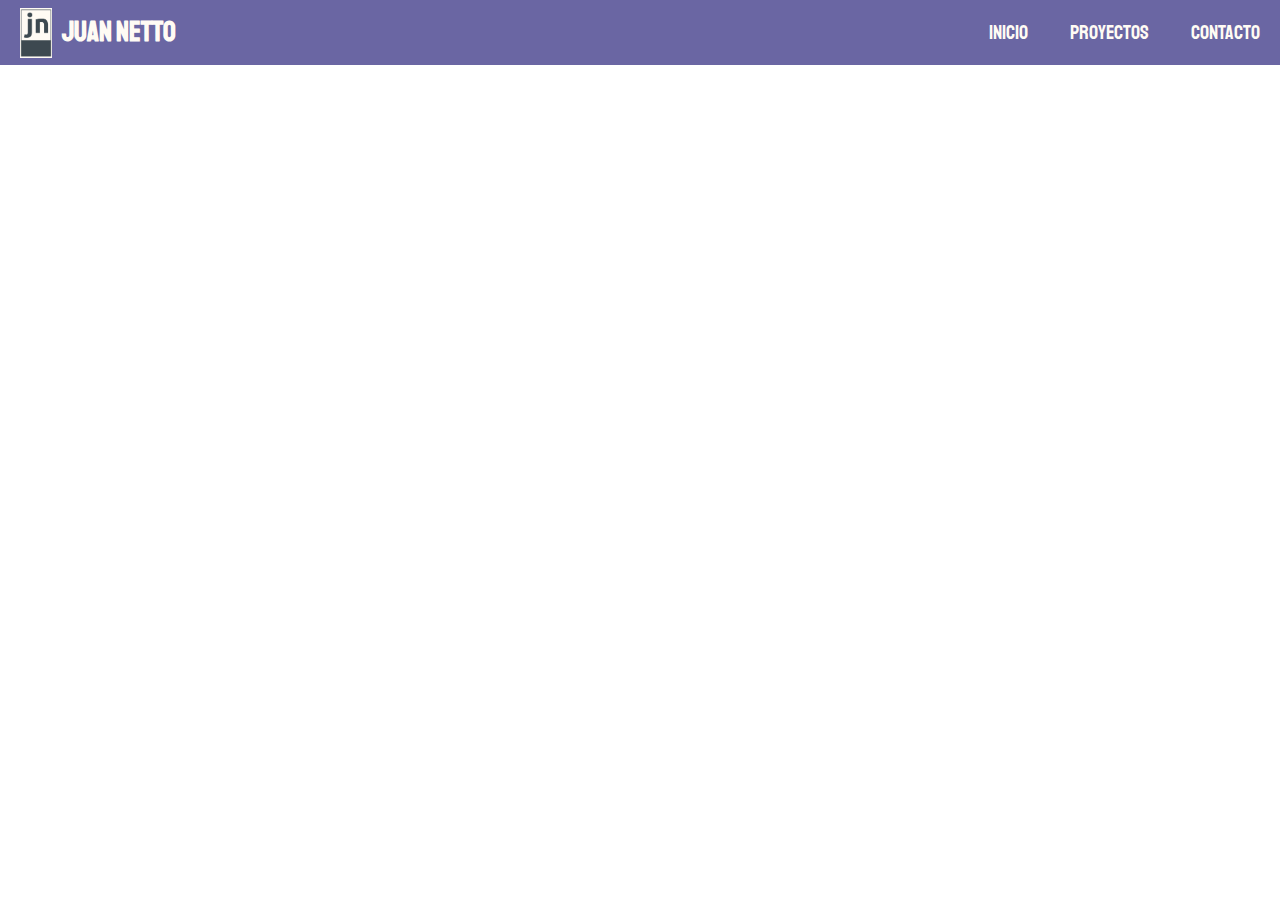
==== index.html @ ea6cff7c "5/8/2022" ====
<!DOCTYPE html>
<html lang="en">
    <head>
        <meta charset="UTF-8" />
        <meta http-equiv="X-UA-Compatible" content="IE=edge" />
        <meta name="viewport" content="width=device-width, initial-scale=1.0" />
        <link rel="preconnect" href="css/style.css" as="style" />
        <link rel="stylesheet" href="css/estilos.css" />
        <link rel="preconnect" href="https://fonts.googleapis.com" />
        <link rel="preconnect" href="https://fonts.gstatic.com" crossorigin />
        <link
            href="https://fonts.googleapis.com/css2?family=Staatliches&display=swap"
            rel="stylesheet"
        />
        <link rel="preconnect" href="css/normalize.css" />
        <link rel="stylesheet" href="css/normalize.css" />

        <title>Portafolio</title>
        <script src="js/script.js" defer></script>
    </head>
    <body>
        <header class="header">
            <a class="logo" id="" href="#">
                <img src="img/logo.png" alt="logo" />
                <h2 class="nombre-empresa">Juan Netto</h2>
            </a>
            <div class="nav-c">
                <nav class="navegacion-principal">
                    <a href="index.html">Inicio</a>
                    <a href="proyectos.html">Proyectos</a>
                    <a href="contacto.html">Contacto</a>
                </nav>
            </div>
        </header>
        
        <main>
            <div class="slider"></div>
        </main>
        <footer></footer>
        
    </body>
</html>
---- css/estilos.css ----
:root {
    --primario: #6a66a3;
    --secundario: #3d4950;
    --blanco: #fffbf4;
    --negro: #000;
    --gris: #757575;
    --fuentePrincipal: "Staatliches", cursive;
    --grisclaro: #dfe9f3;
    --carta: #e3ebf3;
    --carta_sombra: #e8eef4;
}
/** Globales **/
html {
    box-sizing: border-box;
    font-size: 62.5%;
}

*,
*:before,
*:after {
    box-sizing: inherit;
}

body {
    margin: 0;
    font-size: 16px;
    font-family: var(--fuentePrincipal), sans-serif;
    background: linear-gradient(0deg, var(--grisclaro) 0%, var(--blanco) 100%)
        no-repeat;
}

/** Tipografia**/
h1 {
    font-size: 3.8rem;
}
h2 {
    font-size: 2.8rem;
}
h3 {
    font-size: 1.8rem;
}
/** Utilidades */
.center {
    text-align: center;
}
.titulo {
    font-size: 3.8rem;
    color: var(--primario);
}
/** Navegacion-principal */
.logo {
    display: flex;
    align-items: center;
    height: 6.5rem;
}
.logo img {
    height: 5rem;
    margin-right: 1rem;
}

.header a {
    color: var(--blanco);
    text-decoration: none;
    text-align: center;
    font-size: 2rem;
    padding: 2rem;
}
.header {
    display: flex;
    flex-direction: row;
    background-color: var(--primario);
    justify-content: space-between;
    align-items: center;
}
.navegacion-principal a:hover {
    background-color: var(--blanco);
    color: var(--secundario);

    box-shadow: 0 0 1rem 1px var(--primario);
}

@media (max-width: 768px) {
    .header {
        display: flex;
        flex-direction: column;
        background-color: var(--secundario);
        align-items: center;
        min-height: 70px;
    }
    .navegacion-principal a {
        display: block;
        padding: 1rem;
    }
}

/* Slidder */
/* grid */
.grid {
    margin: 1rem;
    display: grid;
    grid-template-columns: repeat(2, 1fr);
    gap: 2rem;
}
@media (min-width: 768px) {
    .grid {
        margin: 3rem auto;
        max-width: 60%;
        grid-template-columns: repeat(3, 1fr);
        gap: 2rem;
    }
}
.producto {
    padding: 1rem;
    background-color: var(--carta);
    box-shadow: 0 0 1px var(--secundario);
    border-radius: 1rem;
}
.producto:hover {
    box-shadow: 0 0 2rem 3px var(--primario);
}
.producto__imagen {
    width: 100%;
    box-shadow: 0 0 1px var(--secundario);

    border-radius: 1rem;
}
.producto a {
    text-decoration: none;
}
.producto__nombre,
.producto__texto {
    font-family: Verdana, Geneva, Tahoma, sans-serif;
    text-transform: uppercase;
    color: var(--primario);

    margin: 1rem;
}
.producto__nombre {
    font-size: 2rem;
    text-align: center;
    font-weight: bold;
}
.producto__texto {
    margin-bottom: 0px;
}
/* .soon {
    height: 170px;
} 
/* footer */
.mucho {
    padding: 0 1rem;
    font-size: 2rem;
}
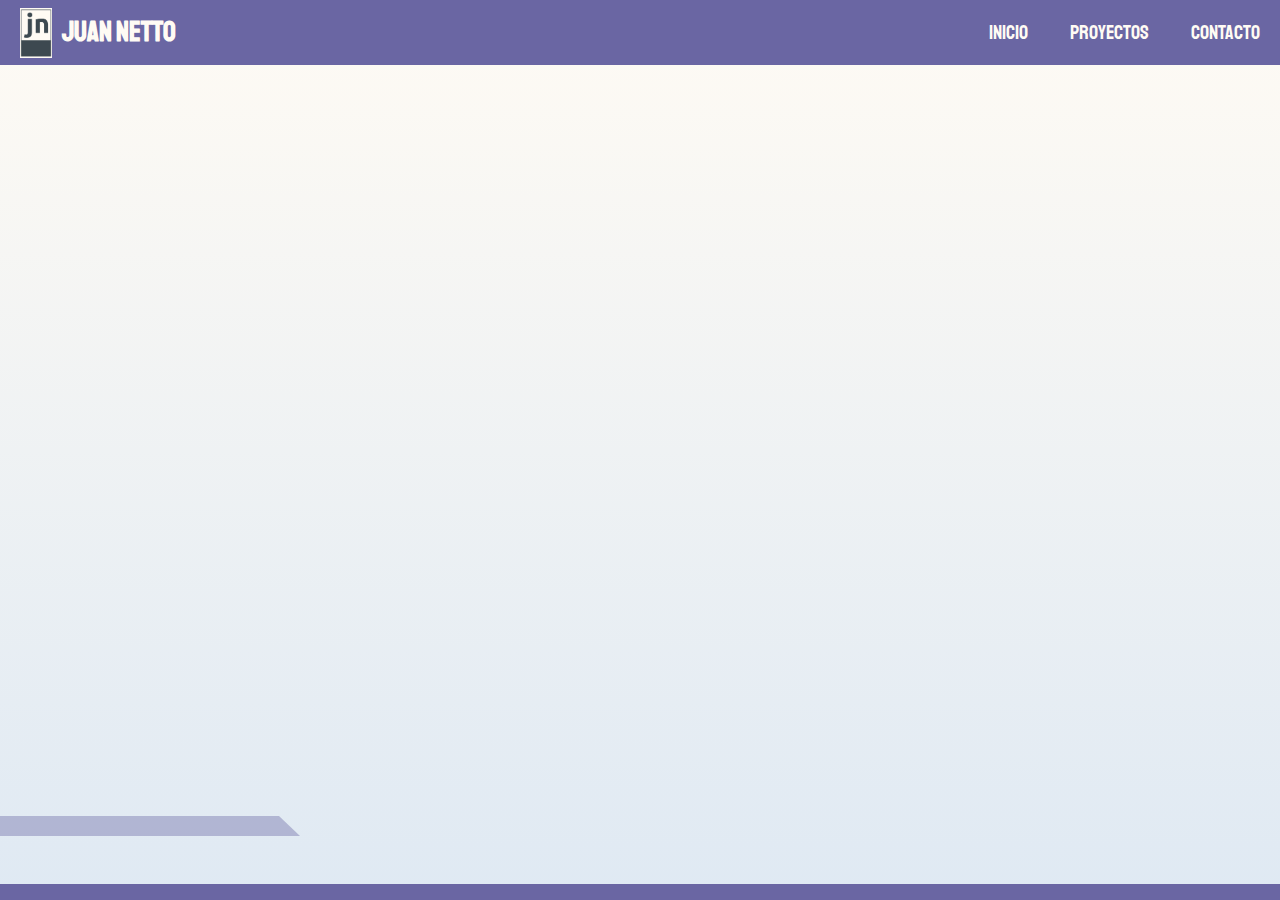
==== commit 3d342260: "5/8/2022 v2" ====
--- a/index.html
+++ b/index.html
@@ -30,8 +30,11 @@
                     <a href="proyectos.html">Proyectos</a>
                     <a href="contacto.html">Contacto</a>
                 </nav>
+            </div>            
+        </header>
+        <div class="tema">
+
             </div>
-        </header>
         
         <main>
             <div class="slider"></div>
--- a/css/estilos.css
+++ b/css/estilos.css
@@ -8,6 +8,8 @@
     --grisclaro: #dfe9f3;
     --carta: #e3ebf3;
     --carta_sombra: #e8eef4;
+    --luz: https://cdn.pixabay.com/photo/2015/11/01/15/38/the-background-1017060_960_720.jpg;
+    --noche: https://img.freepik.com/premium-vector/carbon-fiber-texture-background_107708-13.jpg;
 }
 /** Globales **/
 html {
@@ -22,13 +24,18 @@
 }
 
 body {
+    position: relative;
+    padding-bottom: 5.5em;
+    min-height: 100vh;
     margin: 0;
     font-size: 16px;
     font-family: var(--fuentePrincipal), sans-serif;
     background: linear-gradient(0deg, var(--grisclaro) 0%, var(--blanco) 100%)
         no-repeat;
 }
-
+p{
+    text-align: center;
+}
 /** Tipografia**/
 h1 {
     font-size: 3.8rem;
@@ -78,8 +85,11 @@
 
     box-shadow: 0 0 1rem 1px var(--primario);
 }
+.navegacion-principal a{
+    transition: ease 0.3s;
+}
 
-@media (max-width: 768px) {
+@media (max-width: 900px) {
     .header {
         display: flex;
         flex-direction: column;
@@ -91,6 +101,9 @@
         display: block;
         padding: 1rem;
     }
+    footer{
+        background-color: var(--secundario);
+    }
 }
 
 /* Slidder */
@@ -101,7 +114,7 @@
     grid-template-columns: repeat(2, 1fr);
     gap: 2rem;
 }
-@media (min-width: 768px) {
+@media (min-width: 900px) {
     .grid {
         margin: 3rem auto;
         max-width: 60%;
@@ -113,6 +126,7 @@
     padding: 1rem;
     background-color: var(--carta);
     box-shadow: 0 0 1px var(--secundario);
+    transition: ease 0.1s;
     border-radius: 1rem;
 }
 .producto:hover {
@@ -129,8 +143,10 @@
 }
 .producto__nombre,
 .producto__texto {
-    font-family: Verdana, Geneva, Tahoma, sans-serif;
+    font-family: 'Arial Narrow', Arial,'Franklin Gothic Medium', sans-serif;
     text-transform: uppercase;
+    line-height: 1.3;
+    text-align: center;
     color: var(--primario);
 
     margin: 1rem;
@@ -146,8 +162,38 @@
 /* .soon {
     height: 170px;
 } 
+/* sobre mi */
+.about__{
+    margin: 1em ;
+}
 /* footer */
+footer{
+    padding: 0.5em 0;
+    text-align: center;
+    position: fixed;
+    bottom:0;
+    background: var(--secundario);
+    width: 100%;
+    color: var(--blanco);
+}
+@media (min-width: 900px) {
+    footer{
+        background-color: var(--primario);
+    }
+}
+
 .mucho {
     padding: 0 1rem;
     font-size: 2rem;
-}
+ }
+ 
+.tema{
+    position: fixed;
+    bottom: 0;
+    margin-bottom: 4em;
+    width: 300px;
+    height: 20px;
+    background: url(https://img.freepik.com/premium-vector/carbon-fiber-texture-background_107708-13.jpg);
+    background: rgba(106, 102, 163, 0.4);
+    clip-path: polygon(0 0, 93% 0, 100% 100%, 0 100%);
+} 
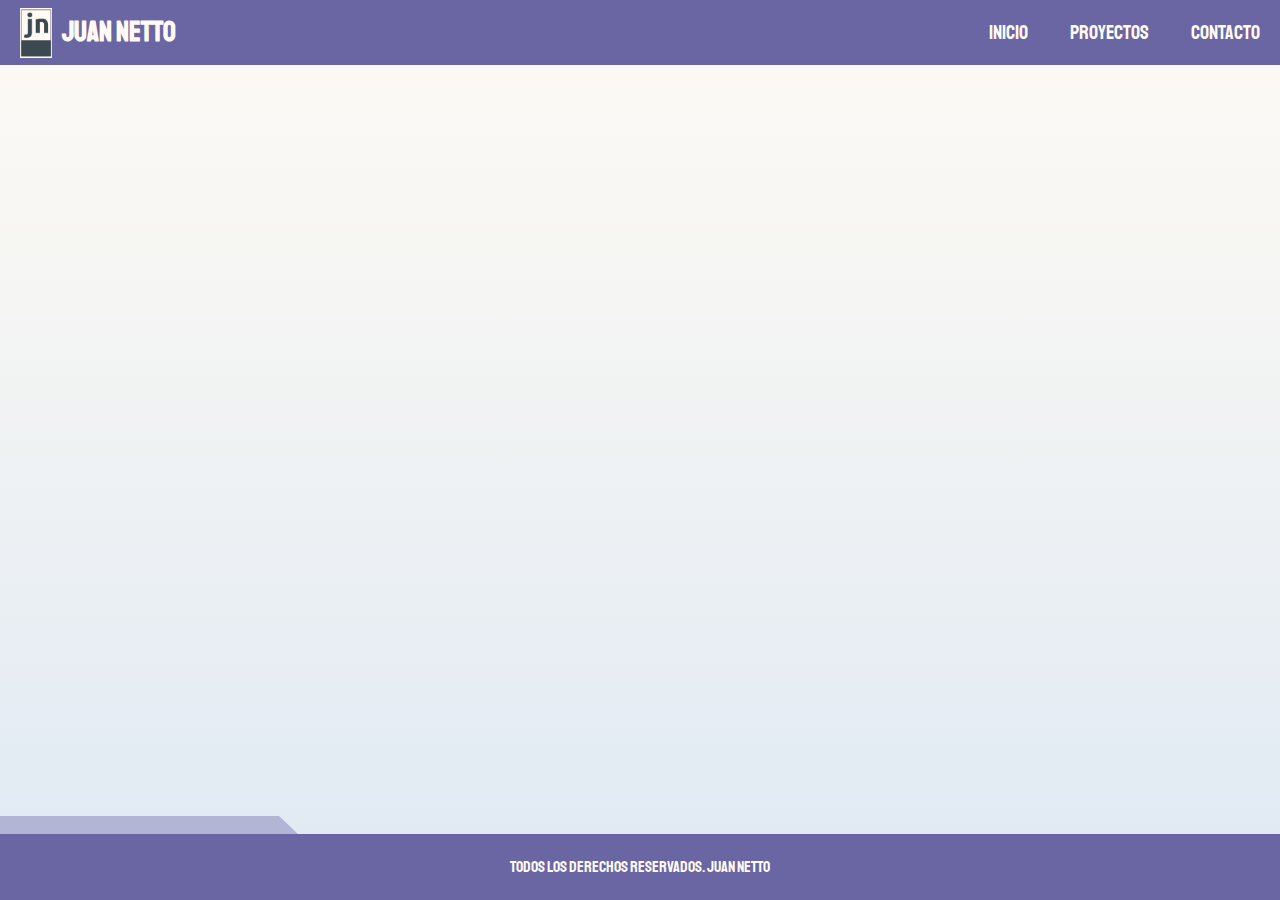
==== commit 100200c6: "agrego footer a todas laspaginas y lenlazo e ljavascrit" ====
--- a/index.html
+++ b/index.html
@@ -39,7 +39,9 @@
         <main>
             <div class="slider"></div>
         </main>
-        <footer></footer>
+        <footer>
+            <p>Todos los derechos reservados. Juan Netto</p>
+        </footer>
         
     </body>
 </html>
--- a/css/estilos.css
+++ b/css/estilos.css
@@ -25,7 +25,7 @@
 
 body {
     position: relative;
-    padding-bottom: 5.5em;
+    padding-bottom: 4em;
     min-height: 100vh;
     margin: 0;
     font-size: 16px;
@@ -35,7 +35,7 @@
 }
 p{
     text-align: center;
-}
+    }
 /** Tipografia**/
 h1 {
     font-size: 3.8rem;
@@ -122,6 +122,16 @@
         gap: 2rem;
     }
 }
+@media (max-width: 768px) {
+    .grid {
+        margin: 3rem auto;
+        max-width: 60%;
+        grid-template-columns: repeat(1, 1fr);
+        grid-template-rows: repeat(3, 1fr);
+        gap: 2rem;
+    }
+}
+
 .producto {
     padding: 1rem;
     background-color: var(--carta);
@@ -157,6 +167,7 @@
     font-weight: bold;
 }
 .producto__texto {
+    letter-spacing: -2px;
     margin-bottom: 0px;
 }
 /* .soon {
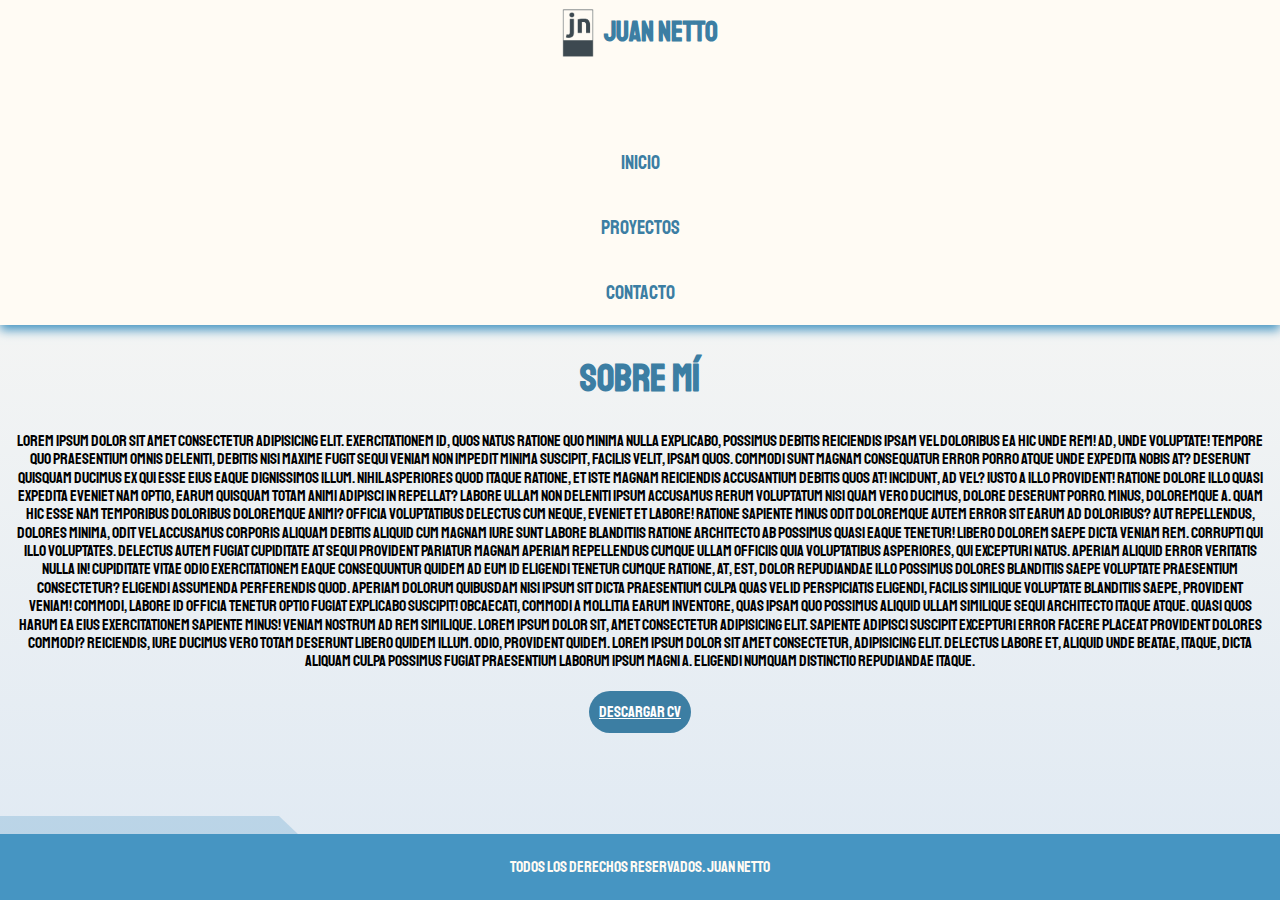
==== commit 38369fef: "agrego boton hamburguesa y cambio paleta de colores" ====
--- a/index.html
+++ b/index.html
@@ -15,7 +15,7 @@
         <link rel="preconnect" href="css/normalize.css" />
         <link rel="stylesheet" href="css/normalize.css" />
 
-        <title>Portafolio</title>
+        <title>Portfolio</title>
         <script src="js/script.js" defer></script>
     </head>
     <body>
@@ -30,18 +30,67 @@
                     <a href="proyectos.html">Proyectos</a>
                     <a href="contacto.html">Contacto</a>
                 </nav>
-            </div>            
+            </div>
         </header>
-        <div class="tema">
+        <div class="tema"></div>
 
-            </div>
-        
         <main>
             <div class="slider"></div>
+            <section>
+                <h2 class="titulo center">Sobre mí</h2>
+                <p class="about__">
+                    Lorem ipsum dolor sit amet consectetur adipisicing elit.
+                    Exercitationem id, quos natus ratione quo minima nulla
+                    explicabo, possimus debitis reiciendis ipsam vel doloribus
+                    ea hic unde rem! Ad, unde voluptate! Tempore quo praesentium
+                    omnis deleniti, debitis nisi maxime fugit sequi veniam non
+                    impedit minima suscipit, facilis velit, ipsam quos. Commodi
+                    sunt magnam consequatur error porro atque unde expedita
+                    nobis at? Deserunt quisquam ducimus ex qui esse eius eaque
+                    dignissimos illum. Nihil asperiores quod itaque ratione, et
+                    iste magnam reiciendis accusantium debitis quos at!
+                    Incidunt, ad vel? Iusto a illo provident! Ratione dolore
+                    illo quasi expedita eveniet nam optio, earum quisquam totam
+                    animi adipisci in repellat? Labore ullam non deleniti ipsum
+                    accusamus rerum voluptatum nisi quam vero ducimus, dolore
+                    deserunt porro. Minus, doloremque a. Quam hic esse nam
+                    temporibus doloribus doloremque animi? Officia voluptatibus
+                    delectus cum neque, eveniet et labore! Ratione sapiente
+                    minus odit doloremque autem error sit earum ad doloribus?
+                    Aut repellendus, dolores minima, odit vel accusamus corporis
+                    aliquam debitis aliquid cum magnam iure sunt labore
+                    blanditiis ratione architecto ab possimus quasi eaque
+                    tenetur! Libero dolorem saepe dicta veniam rem. Corrupti qui
+                    illo voluptates. Delectus autem fugiat cupiditate at sequi
+                    provident pariatur magnam aperiam repellendus cumque ullam
+                    officiis quia voluptatibus asperiores, qui excepturi natus.
+                    Aperiam aliquid error veritatis nulla in! Cupiditate vitae
+                    odio exercitationem eaque consequuntur quidem ad eum id
+                    eligendi tenetur cumque ratione, at, est, dolor repudiandae
+                    illo possimus dolores blanditiis saepe voluptate praesentium
+                    consectetur? Eligendi assumenda perferendis quod. Aperiam
+                    dolorum quibusdam nisi ipsum sit dicta praesentium culpa
+                    quas vel id perspiciatis eligendi, facilis similique
+                    voluptate blanditiis saepe, provident veniam! Commodi,
+                    labore id officia tenetur optio fugiat explicabo suscipit!
+                    Obcaecati, commodi a mollitia earum inventore, quas ipsam
+                    quo possimus aliquid ullam similique sequi architecto itaque
+                    atque. Quasi quos harum ea eius exercitationem sapiente
+                    minus! Veniam nostrum ad rem similique. Lorem ipsum dolor
+                    sit, amet consectetur adipisicing elit. Sapiente adipisci
+                    suscipit excepturi error facere placeat provident dolores
+                    commodi? Reiciendis, iure ducimus vero totam deserunt libero
+                    quidem illum. Odio, provident quidem. Lorem ipsum dolor sit
+                    amet consectetur, adipisicing elit. Delectus labore et,
+                    aliquid unde beatae, itaque, dicta aliquam culpa possimus
+                    fugiat praesentium laborum ipsum magni a. Eligendi numquam
+                    distinctio repudiandae itaque. <br />
+                    <a href="" class="btn">Descargar CV</a>
+                </p>
+            </section>
         </main>
         <footer>
             <p>Todos los derechos reservados. Juan Netto</p>
         </footer>
-        
     </body>
 </html>
--- a/css/estilos.css
+++ b/css/estilos.css
@@ -1,16 +1,17 @@
 :root {
-    --primario: #6a66a3;
-    --secundario: #3d4950;
+    --azul: #3c7ea3;
+    --azulclaro: #4695c2;
     --blanco: #fffbf4;
     --negro: #000;
+    --tema: #4695c240;
     --gris: #757575;
     --fuentePrincipal: "Staatliches", cursive;
     --grisclaro: #dfe9f3;
     --carta: #e3ebf3;
     --carta_sombra: #e8eef4;
-    --luz: https://cdn.pixabay.com/photo/2015/11/01/15/38/the-background-1017060_960_720.jpg;
-    --noche: https://img.freepik.com/premium-vector/carbon-fiber-texture-background_107708-13.jpg;
-}
+
+}
+
 /** Globales **/
 html {
     box-sizing: border-box;
@@ -24,108 +25,225 @@
 }
 
 body {
+    overflow-x: hidden;
     position: relative;
     padding-bottom: 4em;
     min-height: 100vh;
     margin: 0;
     font-size: 16px;
     font-family: var(--fuentePrincipal), sans-serif;
-    background: linear-gradient(0deg, var(--grisclaro) 0%, var(--blanco) 100%)
-        no-repeat;
-}
-p{
-    text-align: center;
-    }
+    background: linear-gradient(0deg, var(--grisclaro) 0%, var(--blanco) 100%) no-repeat;
+}
+
+p {
+    text-align: center;
+}
+
 /** Tipografia**/
 h1 {
     font-size: 3.8rem;
 }
+
 h2 {
     font-size: 2.8rem;
 }
+
 h3 {
     font-size: 1.8rem;
 }
+
 /** Utilidades */
 .center {
     text-align: center;
 }
+
 .titulo {
     font-size: 3.8rem;
-    color: var(--primario);
-}
-/** Navegacion-principal */
+    color: var(--azul);
+}
+
+/** Header  */
+
+.header a {
+    color: var(--azul);
+    text-decoration: none;
+    text-align: center;
+    font-size: 2rem;
+    padding: 2rem;
+    margin: 0 -2px;
+    transition: ease 0.3s;
+    border: 1px solid rgba(255, 255, 255, 0);
+}
+
+.header {
+    position: relative;
+    display: flex;
+    flex-direction: column;
+    background-color: var(--blanco);
+    /* box-shadow:  var(--azulclaro); */
+    box-shadow: 0px 5px 10px 0px var(--azulclaro);
+    justify-content: space-between;
+    align-items: center;
+}
+
+@media (max-width: 900px) {
+    .header {
+        display: flex;
+        flex-direction: column;
+        background-color: var(--azulclaro);
+        align-items: initial;
+        min-height: 70px;
+    }
+
+    .header a {
+        color: var(--blanco);
+    }
+}
+
 .logo {
     display: flex;
     align-items: center;
     height: 6.5rem;
 }
+
 .logo img {
     height: 5rem;
     margin-right: 1rem;
 }
 
-.header a {
-    color: var(--blanco);
-    text-decoration: none;
-    text-align: center;
-    font-size: 2rem;
-    padding: 2rem;
-}
-.header {
+.nav-container {
+    position: fixed;
+    left: 0;
+    right: 0;
+    top: 0;
+    bottom: 0;
+    margin-right: 10rem;
+    max-width: 400px;
+    height: 100vh;
+    background-color: var(--blanco);
+    display: none;
+    border-right: 2px solid var(--azul);
+}
+
+.nav-container__active {
+    display: block;
+}
+
+/* Fin header */
+
+/** Boton hamburguesa */
+.bars__menu {
+    width: 40px;
+    height: 32px;
+    position: fixed;
+    /* top: 50%;
+    left: 05%; */
+    top: 35px;
+    left: 35px;
+    transform: translate(-50%, -50%);
+    cursor: pointer;
+
+}
+
+.bars__menu span {
+    display: block;
+    align-items: center;
+    width: 30px;
+    height: 2px;
+    border-radius: 4px;
+    background-color: var(--azulclaro);
+    margin: 0 auto;
+    margin-top: 6px;
+    transform-origin: 0px 100%;
+    transition: all 0.3s;
+}
+
+.activeline1__bars-menu {
+    transform: rotate(45deg) translate(-2px, 1px);
+
+
+}
+
+.activeline2__bars-menu {
+    opacity: 0;
+    margin-left: -70px;
+
+}
+
+.activeline3__bars-menu {
+    transform: rotate(-45deg) translate(-4px, 2px);
+
+}
+
+@media (max-width: 900px) {
+    .bars__menu {
+        left: 90%;
+    }
+
+    .bars__menu span {
+        background-color: var(--blanco);
+        z-index: 1;
+    }
+}
+
+
+
+/* Fin boton hamburguesa */
+/** Navegacion-principal */
+
+.navegacion-principal {
     display: flex;
-    flex-direction: row;
-    background-color: var(--primario);
-    justify-content: space-between;
-    align-items: center;
-}
+    flex-direction: column;
+    margin-top: 6.5rem;
+}
+
 .navegacion-principal a:hover {
     background-color: var(--blanco);
-    color: var(--secundario);
-
-    box-shadow: 0 0 1rem 1px var(--primario);
-}
-.navegacion-principal a{
-    transition: ease 0.3s;
+    color: var(--azulclaro);
+    border: 1px solid var(--azul);
 }
 
 @media (max-width: 900px) {
-    .header {
-        display: flex;
-        flex-direction: column;
-        background-color: var(--secundario);
-        align-items: center;
-        min-height: 70px;
-    }
     .navegacion-principal a {
-        display: block;
+        color: var(--azulclaro);
         padding: 1rem;
     }
-    footer{
-        background-color: var(--secundario);
-    }
-}
+
+    .navegacion-principal a:hover {
+        background-color: var(--blanco);
+        color: var(--azulclaro);
+
+        box-shadow: 0 0 1rem 1px var(--azulclaro);
+    }
+
+}
+
+/* *Fin navegacion principal */
+/* * Main */
 
 /* Slidder */
 /* grid */
 .grid {
-    margin: 1rem;
+    max-width: 100%;
+    margin: 2rem;
     display: grid;
     grid-template-columns: repeat(2, 1fr);
     gap: 2rem;
 }
+
 @media (min-width: 900px) {
     .grid {
-        margin: 3rem auto;
+        margin: 5rem auto;
         max-width: 60%;
-        grid-template-columns: repeat(3, 1fr);
+        grid-template-columns: repeat(1, 1fr);
         gap: 2rem;
     }
 }
+
 @media (max-width: 768px) {
     .grid {
         margin: 3rem auto;
-        max-width: 60%;
+        max-width: 90%;
         grid-template-columns: repeat(1, 1fr);
         grid-template-rows: repeat(3, 1fr);
         gap: 2rem;
@@ -135,76 +253,108 @@
 .producto {
     padding: 1rem;
     background-color: var(--carta);
-    box-shadow: 0 0 1px var(--secundario);
-    transition: ease 0.1s;
+    box-shadow: 0 0 1px var(--azulclaro);
+    transition: ease-out 0.1s;
     border-radius: 1rem;
 }
+
 .producto:hover {
-    box-shadow: 0 0 2rem 3px var(--primario);
-}
+    box-shadow: 0 0 2rem 3px var(--azul);
+    /* transform: scale(1.05); */
+}
+
 .producto__imagen {
     width: 100%;
-    box-shadow: 0 0 1px var(--secundario);
+    box-shadow: 0 0 1px var(--azulclaro);
+    aspect-ratio: 2 / 1;
 
     border-radius: 1rem;
 }
+
 .producto a {
     text-decoration: none;
 }
+
 .producto__nombre,
 .producto__texto {
-    font-family: 'Arial Narrow', Arial,'Franklin Gothic Medium', sans-serif;
+    font-family: 'Arial Narrow', Arial, 'Franklin Gothic Medium', sans-serif;
+    line-height: 1.2;
+    text-align: center;
+    color: var(--azul);
+    /* margin: 1rem; */
+}
+
+.producto__nombre {
+    padding: .5rem 0;
+    font-size: 2rem;
+    color: var(--carta);
+    margin: 0 -10px;
     text-transform: uppercase;
-    line-height: 1.3;
-    text-align: center;
-    color: var(--primario);
-
-    margin: 1rem;
-}
-.producto__nombre {
-    font-size: 2rem;
     text-align: center;
     font-weight: bold;
 }
+
+.producto__informacion {
+    background-color: var(--azul);
+    /* border-radius: 1rem; */
+    margin: 0 -1rem;
+}
+
 .producto__texto {
-    letter-spacing: -2px;
-    margin-bottom: 0px;
-}
-/* .soon {
-    height: 170px;
-} 
+    margin: 0px;
+    background-color: var(--carta);
+    color: var(--azulclaro);
+    padding: 1rem;
+}
+
+/* *fin grid */
+
 /* sobre mi */
-.about__{
-    margin: 1em ;
-}
+.about__ {
+    margin: 1em;
+}
+
+.btn {
+    font-size: 16px;
+    font-weight: 500;
+    padding: 12px 10px;
+    margin: 20px auto;
+    color: white;
+    border-radius: 40px;
+    display: inline-block;
+    white-space: nowrap;
+    border: none;
+    background: var(--azul);
+    transition: all 0.3s ease;
+}
+
+.btn:hover {
+    transform: scale(1.2);
+}
+
 /* footer */
-footer{
+footer {
     padding: 0.5em 0;
     text-align: center;
     position: fixed;
-    bottom:0;
-    background: var(--secundario);
+    bottom: 0;
+    background: var(--azulclaro);
     width: 100%;
     color: var(--blanco);
-}
-@media (min-width: 900px) {
-    footer{
-        background-color: var(--primario);
-    }
 }
 
 .mucho {
     padding: 0 1rem;
     font-size: 2rem;
- }
- 
-.tema{
+}
+
+.tema {
     position: fixed;
     bottom: 0;
     margin-bottom: 4em;
     width: 300px;
     height: 20px;
     background: url(https://img.freepik.com/premium-vector/carbon-fiber-texture-background_107708-13.jpg);
-    background: rgba(106, 102, 163, 0.4);
+    background: var(--tema);
     clip-path: polygon(0 0, 93% 0, 100% 100%, 0 100%);
-} 
+}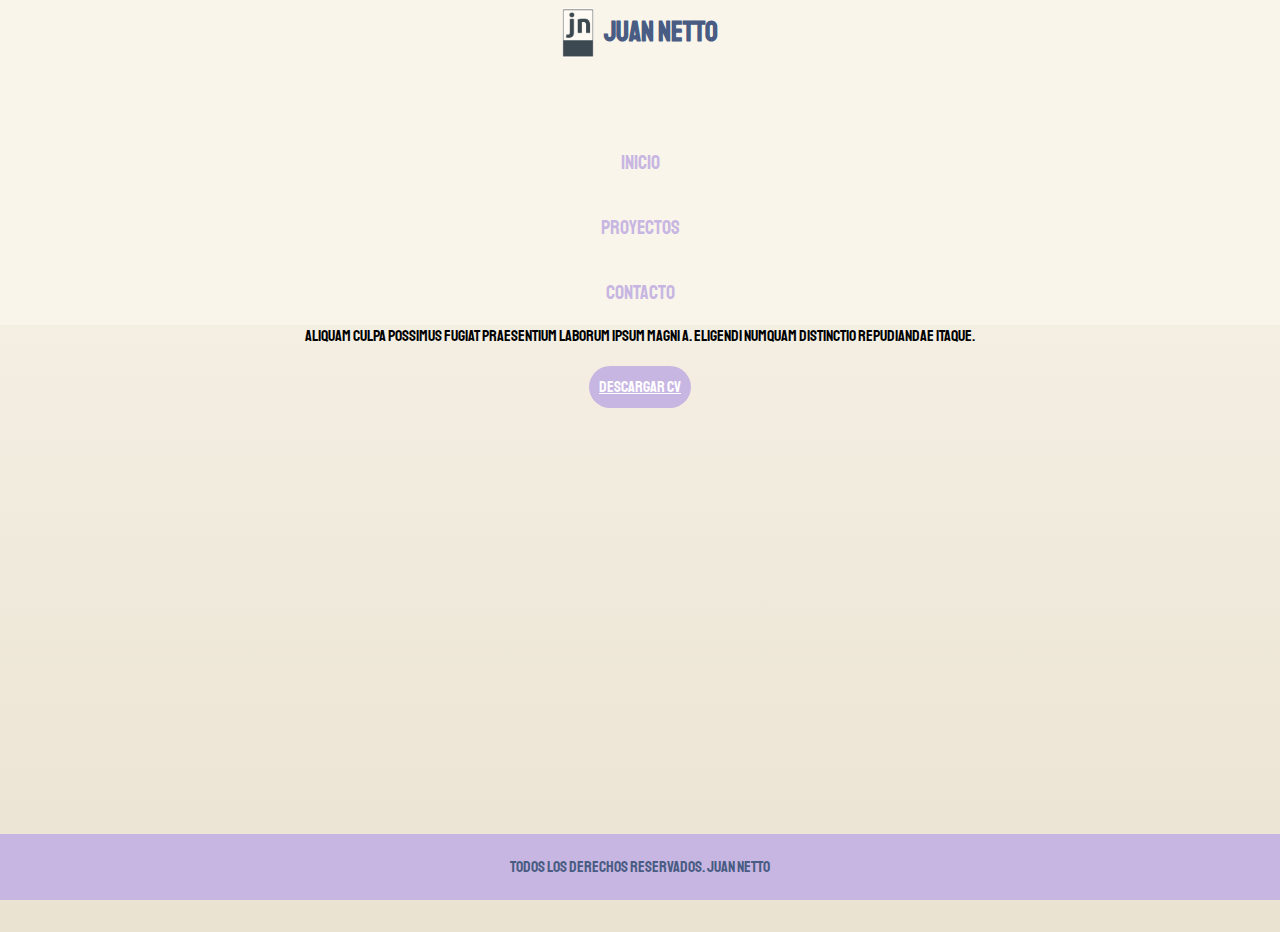
==== commit 452bc960: "cambios generales" ====
--- a/index.html
+++ b/index.html
@@ -32,7 +32,7 @@
                 </nav>
             </div>
         </header>
-        <div class="tema"></div>
+        <!-- <div class="tema"></div> -->
 
         <main>
             <div class="slider"></div>
--- a/css/estilos.css
+++ b/css/estilos.css
@@ -1,14 +1,17 @@
 :root {
-    --azul: #3c7ea3;
-    --azulclaro: #4695c2;
-    --blanco: #fffbf4;
+    --azul: #C8B6E2;
+    --azulclaro: #495C83;
+    --texto-primario: ;
+    --texto: ;
+    --blanco: #F9F5EB;
     --negro: #000;
     --tema: #4695c240;
     --gris: #757575;
     --fuentePrincipal: "Staatliches", cursive;
-    --grisclaro: #dfe9f3;
+    --grisclaro: #EAE3D2;
     --carta: #e3ebf3;
     --carta_sombra: #e8eef4;
+
 
 }
 
@@ -62,10 +65,12 @@
     color: var(--azul);
 }
 
+
+
 /** Header  */
 
 .header a {
-    color: var(--azul);
+    color: var(--azulclaro);
     text-decoration: none;
     text-align: center;
     font-size: 2rem;
@@ -76,14 +81,29 @@
 }
 
 .header {
-    position: relative;
+    position: fixed;
+    width: 100%;
+    top: 0;
     display: flex;
     flex-direction: column;
     background-color: var(--blanco);
     /* box-shadow:  var(--azulclaro); */
-    box-shadow: 0px 5px 10px 0px var(--azulclaro);
+    /* box-shadow: 0px 5px 10px 0px var(--azulclaro); */
     justify-content: space-between;
     align-items: center;
+}
+
+/**Progress-bar */
+.container-progressbar {
+    width: 100%;
+    height: 2px;
+    background-color: var(--blanco);
+}
+
+.progressbar {
+    width: 100%;
+    height: inherit;
+    background-color: var(--azulclaro);
 }
 
 @media (max-width: 900px) {
@@ -218,6 +238,10 @@
 
 }
 
+.navegacion-principal a {
+    color: var(--azul);
+}
+
 /* *Fin navegacion principal */
 /* * Main */
 
@@ -338,9 +362,26 @@
     text-align: center;
     position: fixed;
     bottom: 0;
-    background: var(--azulclaro);
+    background: #C8B6E2;
     width: 100%;
-    color: var(--blanco);
+    color: var(--azulclaro);
+}
+
+.subir {
+    display: block;
+    position: absolute;
+    right: 30px;
+    bottom: 10px;
+    width: 50px;
+    height: 50px;
+    border-radius: 50%;
+    background-color: black;
+    padding-top: 4px;
+
+}
+
+.subir svg {
+    width: 70%;
 }
 
 .mucho {
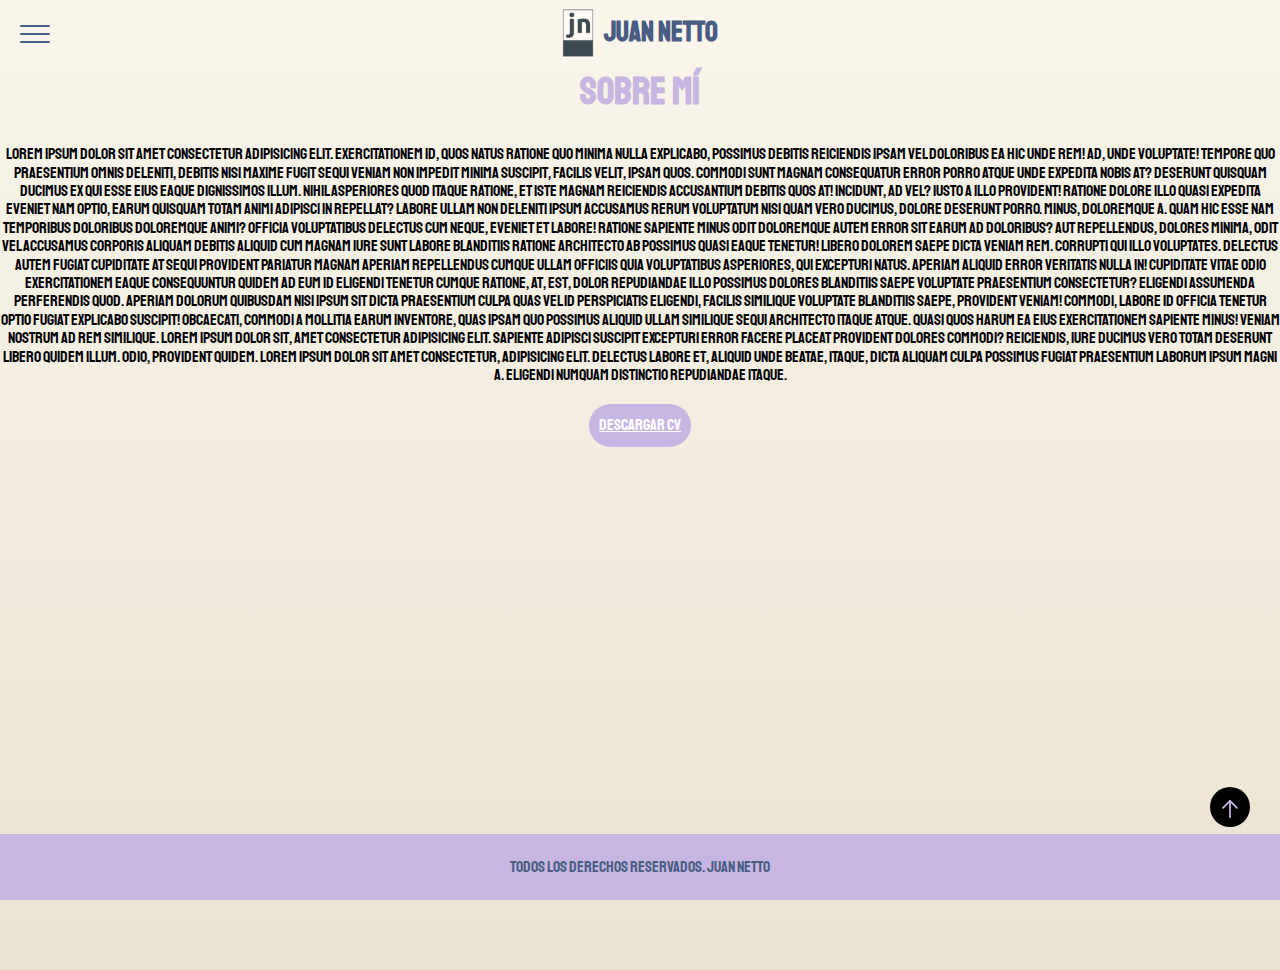
==== commit 6509eb1d: "agrego el manu boton al resto de las paginas" ====
--- a/index.html
+++ b/index.html
@@ -14,6 +14,8 @@
         />
         <link rel="preconnect" href="css/normalize.css" />
         <link rel="stylesheet" href="css/normalize.css" />
+        <link rel="shortcut icon" href="img/favicon.png" type="image/x-icon" />
+
 
         <title>Portfolio</title>
         <script src="js/script.js" defer></script>
@@ -22,14 +24,26 @@
         <header class="header">
             <a class="logo" id="" href="#">
                 <img src="img/logo.png" alt="logo" />
-                <h2 class="nombre-empresa">Juan Netto</h2>
+                <h2 class="nombre">Juan Netto</h2>
             </a>
-            <div class="nav-c">
+            <div class="container-progressbar">
+                <div class="progressbar"></div>
+            </div>
+            <div class="nav-container">
                 <nav class="navegacion-principal">
+                    <a class="logo" id="" href="#">
+                        <img src="img/logo.png" alt="logo" />
+                        <h2 class="nombre">Juan Netto</h2>
+                    </a>
                     <a href="index.html">Inicio</a>
                     <a href="proyectos.html">Proyectos</a>
                     <a href="contacto.html">Contacto</a>
                 </nav>
+            </div>
+            <div class="bars__menu">
+                <span class="line1__bars-menu"></span>
+                <span class="line2__bars-menu"></span>
+                <span class="line3__bars-menu"></span>
             </div>
         </header>
         <!-- <div class="tema"></div> -->
@@ -91,6 +105,25 @@
         </main>
         <footer>
             <p>Todos los derechos reservados. Juan Netto</p>
+            <div class="subir">
+                <svg
+                    xmlns="http://www.w3.org/2000/svg"
+                    class="icon icon-tabler icon-tabler-arrow-up"
+                    width="44"
+                    height="44"
+                    viewBox="0 0 24 24"
+                    stroke-width="1.5"
+                    stroke="#C8B6E2"
+                    fill="none"
+                    stroke-linecap="round"
+                    stroke-linejoin="round"
+                >
+                    <path stroke="none" d="M0 0h24v24H0z" fill="none" />
+                    <line x1="12" y1="5" x2="12" y2="19" />
+                    <line x1="18" y1="11" x2="12" y2="5" />
+                    <line x1="6" y1="11" x2="12" y2="5" />
+                </svg>
+            </div>
         </footer>
     </body>
 </html>
--- a/css/estilos.css
+++ b/css/estilos.css
@@ -73,6 +73,7 @@
     color: var(--azulclaro);
     text-decoration: none;
     text-align: center;
+    /* width: 200px; */
     font-size: 2rem;
     padding: 2rem;
     margin: 0 -2px;
@@ -101,7 +102,7 @@
 }
 
 .progressbar {
-    width: 100%;
+    width: 0%;
     height: inherit;
     background-color: var(--azulclaro);
 }
@@ -197,7 +198,7 @@
 
 @media (max-width: 900px) {
     .bars__menu {
-        left: 90%;
+        left: 95%;
     }
 
     .bars__menu span {
@@ -212,9 +213,13 @@
 /** Navegacion-principal */
 
 .navegacion-principal {
+    margin-top: 6.5rem;
     display: flex;
     flex-direction: column;
-    margin-top: 6.5rem;
+}
+
+.navegacion-principal .logo {
+    display: none;
 }
 
 .navegacion-principal a:hover {
@@ -226,7 +231,8 @@
 @media (max-width: 900px) {
     .navegacion-principal a {
         color: var(--azulclaro);
-        padding: 1rem;
+        text-align: initial;
+        /* padding: 1rem; */
     }
 
     .navegacion-principal a:hover {
@@ -236,6 +242,19 @@
         box-shadow: 0 0 1rem 1px var(--azulclaro);
     }
 
+    .navegacion-principal .logo {
+        display: inline-flex;
+        padding: 2rem;
+        background-color: var(--blanco);
+        color: var(--azulclaro);
+        border: 1px solid var(--azul);
+    }
+
+    .navegacion-principal {
+        margin-top: 0;
+    }
+
+
 }
 
 .navegacion-principal a {
@@ -244,6 +263,10 @@
 
 /* *Fin navegacion principal */
 /* * Main */
+
+main {
+    margin-top: 7rem;
+}
 
 /* Slidder */
 /* grid */
@@ -312,7 +335,7 @@
     padding: .5rem 0;
     font-size: 2rem;
     color: var(--carta);
-    margin: 0 -10px;
+    margin: 0;
     text-transform: uppercase;
     text-align: center;
     font-weight: bold;
@@ -334,8 +357,64 @@
 /* *fin grid */
 
 /* sobre mi */
-.about__ {
-    margin: 1em;
+.h1_sobremi{
+    text-align: center;
+    color: var(--azul);
+}
+
+.formulario {
+    background-color: var(--carta);
+    /*width: min(60rem, 100%);*/ /* utiliza el valor mas pequeño*/
+    width: 100%;
+    max-width: 60rem;
+    margin: 0 auto;
+    padding: 2rem;
+    border-radius: 1rem;
+}
+
+.formulario fieldset {
+    margin-top: 2rem;
+    border: none;
+}
+.formulario legend {
+    text-align: center;
+    color: var(--azulclaro);
+    font-size: 1.8rem;
+    text-transform: uppercase;
+    font-weight: bold;
+    margin-bottom: 2rem;
+}
+
+@media (min-width: 768px) {
+    .contenedor-campos {
+        display: grid;
+        grid-template-columns: repeat(2, 1fr);
+        grid-template-rows: auto auto 20rem;
+        column-gap: 1rem;
+    }
+    .campo:nth-child(3),
+    .campo:nth-child(4) {
+        grid-column: 1 / 3;
+    }
+}
+.campo {
+    margin-bottom: 1rem;
+}
+.campo label {
+    color: var(--azulclaro);
+    font-weight: bold;
+    margin-bottom: 0.5rem;
+    display: block;
+}
+.campo textarea {
+    height: 20rem;
+    resize: vertical;
+}
+.input-text {
+    width: 100%;
+    border: none;
+    padding: 1.5rem;
+    border-radius: 0.5rem;
 }
 
 .btn {
@@ -371,12 +450,12 @@
     display: block;
     position: absolute;
     right: 30px;
-    bottom: 10px;
-    width: 50px;
-    height: 50px;
+    bottom: 73px;
+    width: 40px;
+    height: 40px;
     border-radius: 50%;
     background-color: black;
-    padding-top: 4px;
+
 
 }
 
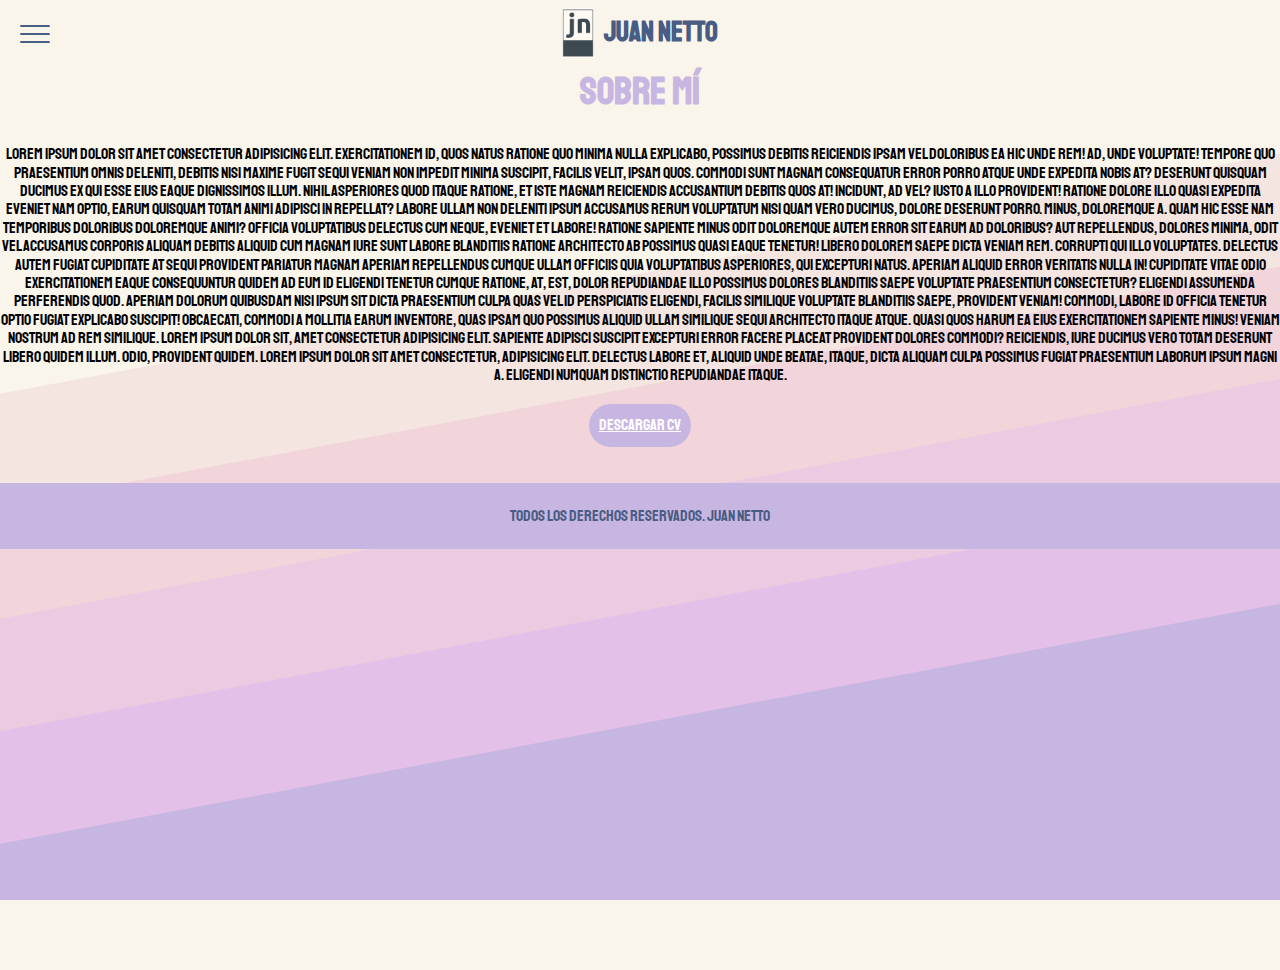
==== commit b21602ad: "le doy estilos al boton goToTop" ====
--- a/index.html
+++ b/index.html
@@ -22,7 +22,7 @@
     </head>
     <body>
         <header class="header">
-            <a class="logo" id="" href="#">
+            <a class="logo" id="" href="index.html">
                 <img src="img/logo.png" alt="logo" />
                 <h2 class="nombre">Juan Netto</h2>
             </a>
--- a/css/estilos.css
+++ b/css/estilos.css
@@ -30,12 +30,19 @@
 body {
     overflow-x: hidden;
     position: relative;
-    padding-bottom: 4em;
+    /* padding-bottom: 4em; */
     min-height: 100vh;
     margin: 0;
     font-size: 16px;
     font-family: var(--fuentePrincipal), sans-serif;
-    background: linear-gradient(0deg, var(--grisclaro) 0%, var(--blanco) 100%) no-repeat;
+    /* background: linear-gradient(0deg, var(--grisclaro) 0%, var(--blanco) 100%) no-repeat; */
+    background-color: #F9F5EB;
+background-image: url("data:image/svg+xml,%3Csvg xmlns='http://www.w3.org/2000/svg' width='100%25' height='100%25' viewBox='0 0 1600 800'%3E%3Cg %3E%3Cpolygon fill='%23f5e5e0' points='1600 160 0 460 0 350 1600 50'/%3E%3Cpolygon fill='%23f1d5db' points='1600 260 0 560 0 450 1600 150'/%3E%3Cpolygon fill='%23eccae1' points='1600 360 0 660 0 550 1600 250'/%3E%3Cpolygon fill='%23e2c0e7' points='1600 460 0 760 0 650 1600 350'/%3E%3Cpolygon fill='%23C8B6E2' points='1600 800 0 800 0 750 1600 450'/%3E%3C/g%3E%3C/svg%3E");
+background-attachment: fixed;
+background-size: cover;
+}
+html{
+    scroll-behavior: smooth;
 }
 
 p {
@@ -439,7 +446,7 @@
 footer {
     padding: 0.5em 0;
     text-align: center;
-    position: fixed;
+/* position: fixed; */
     bottom: 0;
     background: #C8B6E2;
     width: 100%;
@@ -448,24 +455,33 @@
 
 .subir {
     display: block;
+    position: fixed;
+    visibility: hidden;
+    
+    width: 45px;
+    height: 45px;
+    bottom: 2rem;
+    bottom: 2rem;
+    right: 2rem;
+    /* margin-right: 85vw; */
+    z-index: 99;
+    border-radius: 50%;
+    cursor: pointer;
+    background-color: black;
+    /* transition: all ease-in; */
+
+
+}
+
+
+.subir svg {
     position: absolute;
-    right: 30px;
-    bottom: 73px;
-    width: 40px;
-    height: 40px;
-    border-radius: 50%;
-    background-color: black;
-
-
-}
-
-.subir svg {
+    margin: auto;
     width: 70%;
-}
-
-.mucho {
-    padding: 0 1rem;
-    font-size: 2rem;
+    top: 0;
+    left: 0;
+    bottom: 0;
+    right: 0;
 }
 
 .tema {
